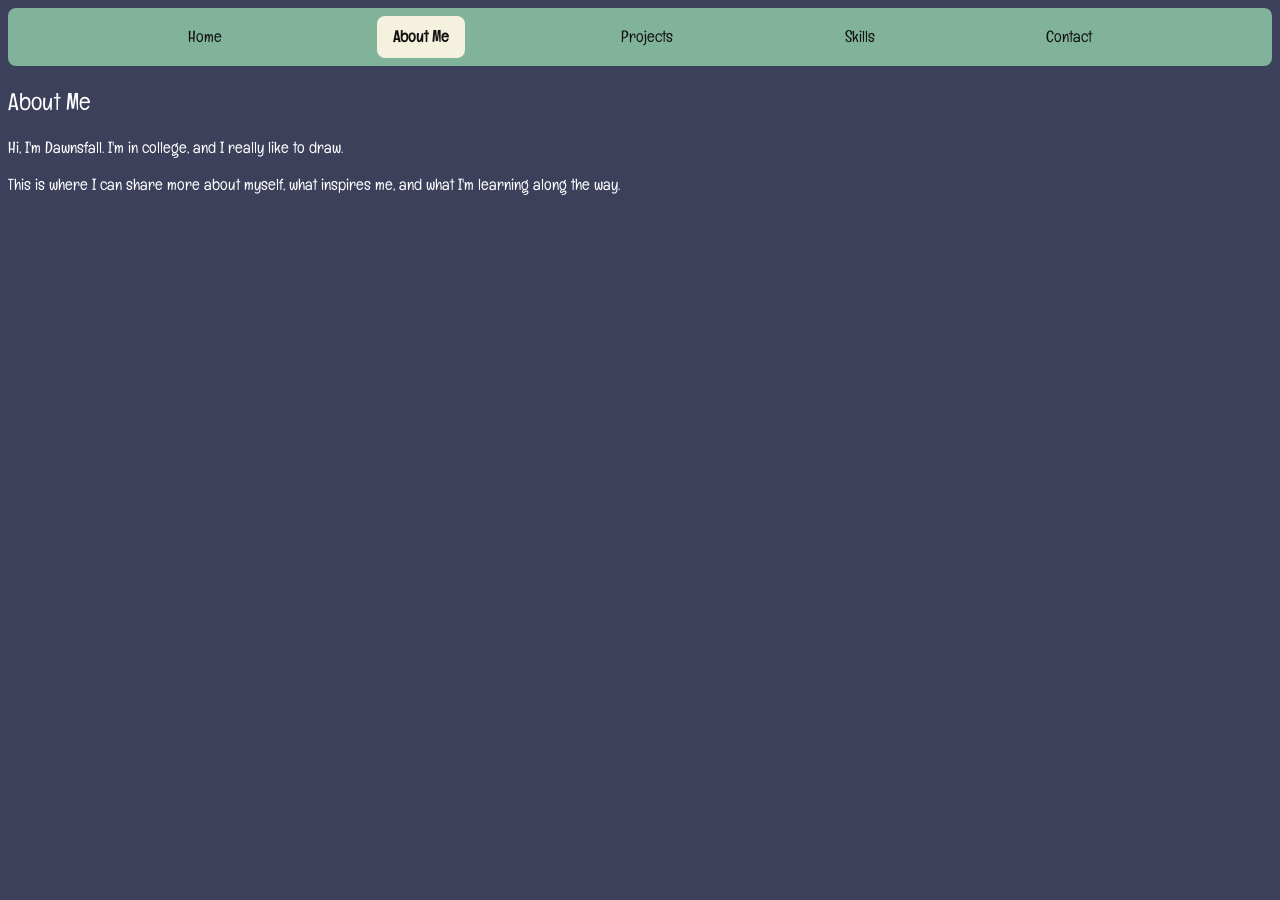
==== about.html @ 64b14e36 "Week Two Progress" ====
<!doctype html>
<html lang="en">
  <head>
    <meta charset="utf-8">
    <meta name="viewport" content="width=device-width, initial-scale=1">
    <title>About Me | Dawnsfall</title>
    <link rel="stylesheet" href="style.css">
  </head>
  <body>
    <main>
      <nav class="navbar" aria-label="Main navigation">
        <ul class="nav-links">
          <li><a href="index.html">Home</a></li>
          <li><a href="about.html" class="active" aria-current="page">About Me</a></li>
          <li><a href="projects.html">Projects</a></li>
          <li><a href="skills.html">Skills</a></li>
          <li><a href="contact.html">Contact</a></li>
        </ul>
      </nav>
      <section>
        <h1>About Me</h1>
        <p>Hi, I'm Dawnsfall. I'm in college, and I really like to draw.</p>
        <p>This is where I can share more about myself, what inspires me, and what I'm learning along the way.</p>
      </section>
    </main>
  </body>
</html>
---- style.css ----
@import url('https://fonts.googleapis.com/css2?family=Englebert&display=swap');

body {
    background-color: #3d405b;
    font-family: "Englebert", cursive;

}

h1 {
    color: #ffffff;
    font-weight: 100;
}

p {
    color: #ffffff;
    font-weight: 400;
}

.navbar {
    background-color: #81b29a;
    border-radius: 0.5rem;
    padding: 0.5rem 2rem;
}

.nav-links {
    display: flex;
    flex-wrap: wrap;
    justify-content: space-evenly;
    align-items: center;
    gap: 0.5rem;
    list-style: none;
    margin: 0;
    padding: 0;
}

.nav-links a {
    display: block;
    padding: 0.65rem 1rem;
    border-radius: 0.5rem;
    color: #111111;
    text-decoration: none;
    transition: background-color 180ms ease, color 180ms ease, transform 180ms ease;
}

.nav-links a:hover,
.nav-links a:focus-visible {
    background-color: #3d405b;
    color: #f4f1de;
    transform: translateY(-2px);
}

.nav-links a.active {
    background-color: #f4f1de;
    font-weight: 700;
}

.nav-links a.active:hover,
.nav-links a.active:focus-visible {
    background-color: #3d405b;
    color: #f4f1de;
}

@media (max-width: 480px) {
    .navbar {
        padding: 0.4rem;
    }

    .nav-links {
        gap: 0.25rem;
    }

    .nav-links a {
        padding: 0.6rem 0.75rem;
    }
}

@media (prefers-reduced-motion: reduce) {
    .nav-links a {
        transition: none;
    }
}




.flex-container {
    display: flex;
    align-items: center;
    justify-content: center;
    gap: clamp(1rem, 4vw, 3rem);
    max-width: 72rem;
    margin: 2rem auto;
    padding: 0 1rem;
}

.flower-image {
    display: block;
    width: clamp(10rem, 38vw, 24rem);
    max-width: 100%;
    height: auto;
    flex: 0 1 auto;
}

.text-content {
    flex: 1 1 16rem;
}

@media (max-width: 600px) {
    .flex-container {
        flex-direction: column;
        text-align: center;
    }

    .flower-image {
        width: min(72vw, 20rem);
    }
}
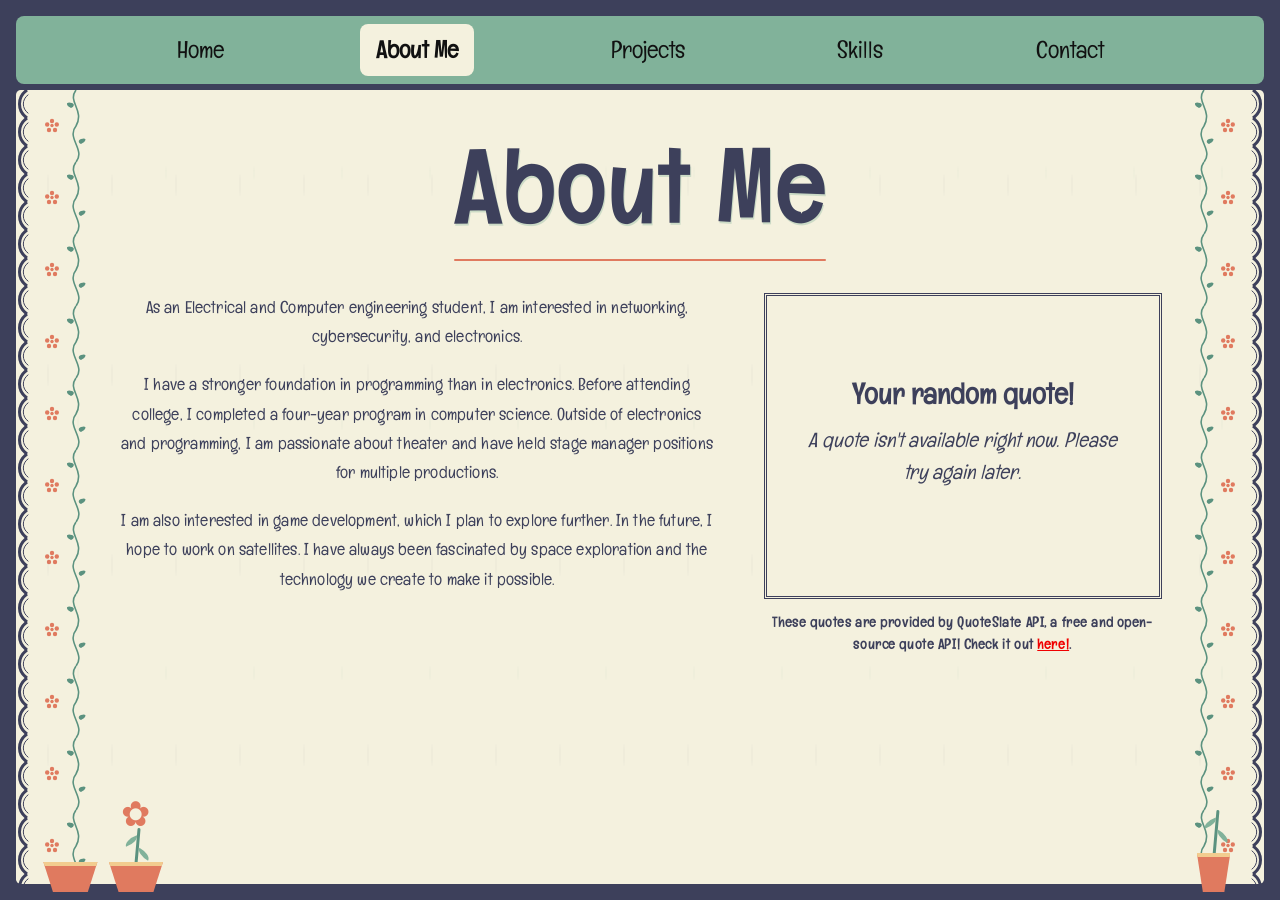
==== commit d259bc33: "Publish portfolio pages and assets" ====
--- a/about.html
+++ b/about.html
@@ -1,10 +1,10 @@
-<!doctype html>
+﻿<!doctype html>
 <html lang="en">
   <head>
     <meta charset="utf-8">
     <meta name="viewport" content="width=device-width, initial-scale=1">
     <title>About Me | Dawnsfall</title>
-    <link rel="stylesheet" href="style.css">
+    <link rel="stylesheet" href="about.css">
   </head>
   <body>
     <main>
@@ -18,10 +18,36 @@
         </ul>
       </nav>
       <section>
+<span class="page-vine page-vine--left" aria-hidden="true"></span>
+        <span class="page-vine page-vine--right" aria-hidden="true"></span>
+        <span class="corner-plant corner-plant--outer-empty" aria-hidden="true"><span class="plant-pot"></span></span>
+        <span class="corner-plant corner-plant--inner-flower" aria-hidden="true"><span class="plant-bloom"></span><span class="plant-stem"></span><span class="plant-pot"></span></span>
+        <span class="corner-plant corner-plant--vining" aria-hidden="true"><span class="plant-stem"></span><span class="plant-pot"></span></span>
+        <span class="page-rain" aria-hidden="true"></span>
         <h1>About Me</h1>
-        <p>Hi, I'm Dawnsfall. I'm in college, and I really like to draw.</p>
-        <p>This is where I can share more about myself, what inspires me, and what I'm learning along the way.</p>
+        <div class="about-columns">
+          <div class="about-copy">
+            <p>As an Electrical and Computer engineering student, I am interested in networking, cybersecurity, and electronics.</p>
+            <p>I have a stronger foundation in programming than in electronics. Before attending college, I completed a four-year program in computer science. Outside of electronics and programming, I am passionate about theater and have held stage manager positions for multiple productions.</p>
+            <p>I am also interested in game development, which I plan to explore further. In the future, I hope to work on satellites. I have always been fascinated by space exploration and the technology we create to make it possible.</p>
+          </div>
+          <div class="about-quote">
+            <aside class="quote-box" aria-labelledby="quote-heading" aria-live="polite">
+              <h2 id="quote-heading">Your random quote!</h2>
+              <blockquote id="quote-text">Loading a quote...</blockquote>
+              <p class="quote-author" id="quote-author"></p>
+            </aside>
+            <p class="quote-acknowledgement">These quotes are provided by QuoteSlate API, a free and open-source quote API! Check it out <a href="https://github.com/Musheer360/QuoteSlate" target="_blank" rel="noopener noreferrer">here!</a>.</p>
+          </div>
+        </div>
       </section>
     </main>
+    <script src="about.js" defer></script>
   </body>
 </html>
+
+
+
+
+
+
--- a/about.css
+++ b/about.css
@@ -0,0 +1,494 @@
+@import url('https://fonts.googleapis.com/css2?family=Englebert&display=swap');
+
+body {
+    background-color: #3d405b;
+    font-family: "Englebert", cursive;
+    margin: 0;
+    min-height: 100vh;
+}
+
+main {
+    min-height: 100vh;
+    padding: 1rem;
+    box-sizing: border-box;
+    display: flex;
+    flex-direction: column;
+}
+
+h1 {
+    color: #3d405b;
+    font-weight: 600;
+    font-size: clamp(3rem, 9vw, 6.25rem);
+    margin: 0.5rem 0;
+    letter-spacing: 0.04em;
+    animation: heading-arrive 900ms cubic-bezier(0.2, 0.75, 0.25, 1) both;
+}
+
+@keyframes heading-arrive {
+    from {
+        opacity: 0;
+        transform: translateY(-0.6em);
+        letter-spacing: 0.08em;
+    }
+    to {
+        opacity: 1;
+        transform: translateY(0);
+        letter-spacing: 0.04em;
+    }
+}
+
+p {
+    color: #3d405b;
+    font-weight: 600;
+    font-size: clamp(1.2rem, 1.4vw, 1.45rem);
+    line-height: 1.7;
+    letter-spacing: 0.04em;
+}
+
+.navbar {
+    position: relative;
+    z-index: 1;
+    background-color: #81b29a;
+    border-radius: 0.5rem;
+    padding: 0.5rem 2rem;
+}
+
+.nav-links {
+    font-size: clamp(1.6vh, 2.5vw, 1.5rem);
+    display: flex;
+    flex-wrap: wrap;
+    justify-content: space-evenly;
+    align-items: center;
+    gap: 0.5rem;
+    list-style: none;
+    margin: 0;
+    padding: 0;
+}
+
+.nav-links a {
+    display: block;
+    padding: 0.65rem 1rem;
+    border-radius: 0.5rem;
+    color: #111111;
+    text-decoration: none;
+    transition: background-color 180ms ease, color 180ms ease, transform 180ms ease;
+}
+
+.nav-links a:hover,
+.nav-links a:focus-visible {
+    background-color: #3d405b;
+    color: #f4f1de;
+    transform: translateY(-2px);
+}
+
+.nav-links a.active {
+    background-color: #f4f1de;
+    font-weight: 700;
+}
+
+.nav-links a.active:hover,
+.nav-links a.active:focus-visible {
+    background-color: #3d405b;
+    color: #f4f1de;
+}
+
+@media (max-width: 480px) {
+    .navbar {
+        padding: 0.4rem;
+    }
+
+    .nav-links {
+        gap: 0.25rem;
+    }
+
+    .nav-links a {
+        padding: 0.6rem 0.75rem;
+    }
+}
+
+@media (prefers-reduced-motion: reduce) {
+    .nav-links a {
+        transition: none;
+    }
+
+    h1 {
+        animation: none;
+    }
+}
+
+main > section {
+    position: relative;
+    flex: 1;
+    margin-top: 0.4rem;
+    box-sizing: border-box;
+    padding: 1.5rem clamp(4.75rem, 8vw, 7rem);
+    border-radius: 0.3rem;
+    background-color: #f4f1de;
+    background-image: url("data:image/svg+xml,%3Csvg xmlns='http://www.w3.org/2000/svg' width='12' height='28' viewBox='0 0 12 28'%3E%3Cpath d='M11 0 C1 7 1 21 11 28' fill='none' stroke='%233d405b' stroke-width='1.5'/%3E%3C/svg%3E"),
+        url("data:image/svg+xml,%3Csvg xmlns='http://www.w3.org/2000/svg' width='12' height='28' viewBox='0 0 12 28'%3E%3Cpath d='M1 0 C11 7 11 21 1 28' fill='none' stroke='%233d405b' stroke-width='1.5'/%3E%3C/svg%3E"),
+        url("data:image/svg+xml,%3Csvg xmlns='http://www.w3.org/2000/svg' width='72' height='72' viewBox='0 0 72 72'%3E%3Cg transform='translate(24 24)' fill='%23e07a5f'%3E%3Ccircle cx='12' cy='7' r='2.2'/%3E%3Ccircle cx='16.8' cy='10.5' r='2.2'/%3E%3Ccircle cx='15' cy='16' r='2.2'/%3E%3Ccircle cx='9' cy='16' r='2.2'/%3E%3Ccircle cx='7.2' cy='10.5' r='2.2'/%3E%3Ccircle cx='12' cy='11.5' r='1.7'/%3E%3C/g%3E%3C/svg%3E"),
+        url("data:image/svg+xml,%3Csvg xmlns='http://www.w3.org/2000/svg' width='72' height='72' viewBox='0 0 72 72'%3E%3Cg transform='translate(24 24)' fill='%23e07a5f'%3E%3Ccircle cx='12' cy='7' r='2.2'/%3E%3Ccircle cx='16.8' cy='10.5' r='2.2'/%3E%3Ccircle cx='15' cy='16' r='2.2'/%3E%3Ccircle cx='9' cy='16' r='2.2'/%3E%3Ccircle cx='7.2' cy='10.5' r='2.2'/%3E%3Ccircle cx='12' cy='11.5' r='1.7'/%3E%3C/g%3E%3C/svg%3E");
+    background-repeat: repeat-y, repeat-y, repeat-y, repeat-y;
+    background-size: 0.5rem 1.75rem, 0.5rem 1.75rem, 72px 72px, 72px 72px;
+    background-position: left 0.3rem top, right 0.3rem top, left top, right top;
+}
+
+main > section::before,
+main > section::after {
+    position: absolute;
+    top: 0;
+    bottom: 0;
+    width: 0.75rem;
+    content: "";
+    background-image: url("data:image/svg+xml,%3Csvg xmlns='http://www.w3.org/2000/svg' width='12' height='28' viewBox='0 0 12 28'%3E%3Cpath d='M11 0 C1 7 1 21 11 28' fill='none' stroke='%233d405b' stroke-width='3'/%3E%3C/svg%3E");
+    background-repeat: repeat-y;
+    background-size: 0.75rem 1.75rem;
+    pointer-events: none;
+}
+
+main > section::before {
+    left: 0.01rem;
+}
+
+main > section::after {
+    right: 0.01rem;
+    transform: scaleX(-1);
+}
+
+section {
+    text-align: center;
+}
+
+section > * {
+    max-width: 55ch;
+    margin-right: auto;
+    margin-left: auto;
+}
+
+section > p {
+    max-width: 75ch;
+}
+
+.quote-box {
+    position: relative;
+    max-width: 42rem;
+    margin: 3rem auto 0;
+    padding: 1.25rem clamp(1.25rem, 4vw, 2.5rem);
+    border: 3px double #3d405b;
+    background: #f4f1de;
+    animation: quote-fade-in 3s ease-out both;
+}
+
+@keyframes quote-fade-in {
+    from { opacity: 0; }
+    to { opacity: 1; }
+}
+    
+
+.quote-box::before,
+.quote-box::after {
+    position: absolute;
+    padding: 0 0.35rem;
+    background: #f4f1de;
+    color: #3d405b;
+    font-size: 1.25rem;
+    line-height: 1;}
+
+.quote-box::before {
+    top: -0.65rem;
+    left: 1rem;
+}
+
+.quote-box::after {
+    right: 1rem;
+    bottom: -0.65rem;
+}
+
+.quote-box h2 {
+    margin: 0 0 0.75rem;
+    color: #3d405b;
+    font-size: clamp(1.35rem, 2.4vw, 1.8rem);
+}
+
+.quote-box blockquote {
+    margin: 0;
+    color: #3d405b;
+    font-size: clamp(1.1rem, 1.6vw, 1.4rem);
+    font-style: italic;
+    line-height: 1.6;
+}
+
+.quote-author {
+    margin: 0.75rem 0 1rem;
+    font-size: 1rem;
+    font-weight: 700;
+}
+
+.quote-acknowledgement {
+    margin: 0.75rem auto 0;
+    color: #3d405b;
+    font-size: 0.9rem;
+    line-height: 1.5;
+}
+
+.quote-acknowledgement a {
+    color: #f00000;
+    font-weight: 700;
+}
+
+@media (prefers-reduced-motion: reduce) {
+    .quote-box {
+        animation: none;
+    }
+}
+h1 {
+    position: relative;
+    width: fit-content;
+    margin-right: auto;
+    margin-left: auto;
+    padding-bottom: 0.55rem;
+    letter-spacing: 0.09em;
+    text-shadow: 1px 2px 0 rgba(129, 178, 154, 0.35);
+}
+
+h1::after {
+    position: absolute;
+    bottom: 0;
+    left: 50%;
+    width: 100%;
+    height: 2px;
+    border-radius: 2px;
+    background: #e07a5f;
+    content: "";
+    transform: translateX(-50%);
+}
+
+@media (min-width: 841px) {
+    .page-vine {
+        position: absolute;
+        top: 0;
+        bottom: 0;
+        z-index: 0;
+        width: 72px;
+        background-repeat: repeat-y;
+        background-size: 72px 72px;
+        pointer-events: none;
+    }
+    .page-vine--left {
+        left: 0;
+        background-image: url("data:image/svg+xml,%3Csvg xmlns='http://www.w3.org/2000/svg' width='72' height='72' viewBox='0 0 72 72'%3E%3Cpath d='M60 -4 C51 9 69 17 60 29 C50 41 70 49 60 76' fill='none' stroke='%235b927f' stroke-width='1.8'/%3E%3Cpath d='M55 12 C49 9 50 5 56 7 C59 8 58 11 55 12 M65 38 C71 35 71 31 65 33 C62 34 62 37 65 38 M56 59 C50 56 51 52 57 54 C60 55 59 58 56 59' fill='%235b927f'/%3E%3C/svg%3E");
+    }
+    .page-vine--right {
+        right: 0;
+        background-image: url("data:image/svg+xml,%3Csvg xmlns='http://www.w3.org/2000/svg' width='72' height='72' viewBox='0 0 72 72'%3E%3Cpath d='M12 -4 C3 9 21 17 12 29 C2 41 22 49 12 76' fill='none' stroke='%235b927f' stroke-width='1.8'/%3E%3Cpath d='M7 12 C1 9 2 5 8 7 C11 8 10 11 7 12 M17 38 C23 35 23 31 17 33 C14 34 14 37 17 38 M8 59 C2 56 3 52 9 54 C12 55 11 58 8 59' fill='%235b927f'/%3E%3C/svg%3E");
+    }
+}
+@media (min-width: 841px) {
+    .page-vine--left {
+        background-image: url("data:image/svg+xml,%3Csvg xmlns='http://www.w3.org/2000/svg' width='72' height='72' viewBox='0 0 72 72'%3E%3Cpath d='M60 0 C51 12 69 20 60 36 C50 48 70 60 60 72' fill='none' stroke='%235b927f' stroke-width='1.6'/%3E%3Cpath d='M55 18 C49 15 50 11 56 13 C59 14 58 17 55 18 M65 54 C71 51 71 47 65 49 C62 50 62 53 65 54' fill='%235b927f'/%3E%3C/svg%3E");
+    }
+    .page-vine--right {
+        background-image: url("data:image/svg+xml,%3Csvg xmlns='http://www.w3.org/2000/svg' width='72' height='72' viewBox='0 0 72 72'%3E%3Cpath d='M12 0 C3 12 21 20 12 36 C2 48 22 60 12 72' fill='none' stroke='%235b927f' stroke-width='1.6'/%3E%3Cpath d='M7 18 C1 15 2 11 8 13 C11 14 10 17 7 18 M17 54 C23 51 23 47 17 49 C14 50 14 53 17 54' fill='%235b927f'/%3E%3C/svg%3E");
+    }
+}
+
+.about-copy {
+    max-width: 66ch;
+    margin: 0 auto;
+    text-align: center;
+}
+
+.about-copy p {
+    margin: 0 0 1.15rem;
+    color: #3d405b;
+    font-size: clamp(1.05rem, 1.2vw, 1.25rem);
+    font-weight: 400;
+    line-height: 1.75;
+    letter-spacing: 0.01em;
+}
+
+main > section { padding-right: clamp(3rem, 8vw, 7rem); padding-left: clamp(3rem, 8vw, 7rem); }
+.quote-box { margin-top: 2rem; }
+
+@media (max-width: 600px) {
+    main { padding: 0.6rem; }
+    main > section { padding: 1.25rem 2.5rem 2rem; }
+    .about-copy p { font-size: 1.05rem; line-height: 1.7; }
+    .quote-box { padding: 1rem; }
+}
+
+@media (min-width: 601px) {
+    main > section { padding-left: max(5rem, 8vw); padding-right: max(5rem, 8vw); }
+}
+@media (max-width: 600px) {
+    main > section { padding-left: 2.75rem; padding-right: 2.75rem; }
+    main > section { background-size: 0.5rem 1.75rem, 0.5rem 1.75rem, 40px 40px, 40px 40px; }
+}
+
+.page-vine {
+    opacity: 0;
+    visibility: hidden;
+    transition: opacity 220ms ease, visibility 0s linear 220ms;
+}
+
+@media (min-width: 841px) {
+    .page-vine {
+        opacity: 1;
+        visibility: visible;
+        transition: opacity 220ms ease, visibility 0s;
+    }
+}
+
+@media (prefers-reduced-motion: reduce) {
+    .page-vine { transition: none; }
+}
+
+.page-vine {
+    position: absolute;
+    top: 0;
+    bottom: 0;
+    z-index: 0;
+    width: 72px;
+    background-repeat: repeat-y;
+    background-size: 72px 72px;
+    pointer-events: none;
+}
+.page-vine--left {
+    left: 0;
+    background-image: url("data:image/svg+xml,%3Csvg xmlns='http://www.w3.org/2000/svg' width='72' height='72' viewBox='0 0 72 72'%3E%3Cpath d='M60 0 C51 12 69 20 60 36 C50 48 70 60 60 72' fill='none' stroke='%235b927f' stroke-width='1.6'/%3E%3Cpath d='M55 18 C49 15 50 11 56 13 C59 14 58 17 55 18 M65 54 C71 51 71 47 65 49 C62 50 62 53 65 54' fill='%235b927f'/%3E%3C/svg%3E");
+}
+.page-vine--right {
+    right: 0;
+    background-image: url("data:image/svg+xml,%3Csvg xmlns='http://www.w3.org/2000/svg' width='72' height='72' viewBox='0 0 72 72'%3E%3Cpath d='M12 0 C3 12 21 20 12 36 C2 48 22 60 12 72' fill='none' stroke='%235b927f' stroke-width='1.6'/%3E%3Cpath d='M7 18 C1 15 2 11 8 13 C11 14 10 17 7 18 M17 54 C23 51 23 47 17 49 C14 50 14 53 17 54' fill='%235b927f'/%3E%3C/svg%3E");
+}
+
+@media (min-width: 841px) {
+    .page-vine { opacity: 1; visibility: visible; transition: opacity 220ms ease, visibility 0s; }
+}
+@media (max-width: 840px) {
+    .page-vine { opacity: 0; visibility: hidden; transition: opacity 220ms ease, visibility 0s linear 220ms; }
+}
+@media (prefers-reduced-motion: reduce) {
+    .page-vine { transition: none; }
+}
+
+@media (min-width: 841px) {
+    .page-rain {
+        max-width: none;
+        margin: 0;
+        position: absolute;
+        inset: 0;
+        z-index: 0;
+        display: block;
+        opacity: 0.05;
+        background-image:
+          radial-gradient(ellipse 1.5px 13px at center, rgba(61, 64, 91, 0.55) 0 55%, transparent 100%),
+          radial-gradient(ellipse 1px 9px at center, rgba(129, 178, 154, 0.8) 0 55%, transparent 100%);
+        background-repeat: repeat;
+        background-size: 64px 190px, 88px 250px;
+        background-position: 0 0, 18px -42px;
+        mask-image: linear-gradient(to bottom, transparent, #000 12%, #000 88%, transparent);
+        pointer-events: none;
+        animation: page-rain-fall 1100ms linear infinite;
+    }
+    .page-rain ~ * { position: relative; z-index: 1; }
+}
+
+@keyframes page-rain-fall {
+    to { background-position: 0 190px, 18px 208px; }
+}
+
+@media (prefers-reduced-motion: reduce) {
+    .page-rain {
+        max-width: none;
+        margin: 0; animation: none; }
+}
+
+@media (min-width: 841px) {
+    .corner-plant {
+        position: absolute;
+        bottom: -0.5rem;
+        z-index: 1;
+        width: 3.8rem;
+        height: 6rem;
+        pointer-events: none;
+    }
+    .corner-plant--outer-empty { left: 1.5rem; }
+    .corner-plant--inner-flower { left: 5.6rem; }
+    .corner-plant--vining { right: 1.5rem; width: 3.3rem; }
+    .corner-plant--vining .plant-stem { top: 0.9rem; height: 3.6rem; }
+    .corner-plant--vining .plant-pot { right: 0.6rem; left: 0.6rem; height: 2.2rem; }
+    .plant-bloom {
+        position: absolute;
+        top: 0;
+        left: 50%;
+        color: #e07a5f;
+        font-size: 2.2rem;
+        line-height: 1;
+        transform: translateX(-50%);
+    }
+    .plant-bloom::before { content: "\273F"; }
+    .plant-stem {
+        position: absolute;
+        top: 2rem;
+        left: 50%;
+        width: 3px;
+        height: 2.3rem;
+        border-radius: 3px;
+        background: #5b927f;
+        transform: rotate(5deg);
+    }
+    .plant-stem::before, .plant-stem::after {
+        position: absolute;
+        width: 0.9rem;
+        height: 0.45rem;
+        border-radius: 100% 0 100% 0;
+        background: #81b29a;
+        content: "";
+    }
+    .plant-stem::before { top: 0.65rem; left: -0.75rem; transform: rotate(-25deg); }
+    .plant-stem::after { top: 1.35rem; left: 0.05rem; transform: rotate(25deg) scaleX(-1); }
+    .plant-pot {
+        position: absolute;
+        right: 0.2rem;
+        bottom: 0;
+        left: 0.2rem;
+        height: 1.65rem;
+        border-top: 0.3rem solid #f2cc8f;
+        background: #e07a5f;
+        clip-path: polygon(0 0, 100% 0, 82% 100%, 18% 100%);
+    }
+}
+
+.about-columns {
+    display: grid;
+    width: 100%;
+    max-width: 90rem;
+    grid-template-columns: minmax(0, 1.2fr) minmax(18rem, 0.8fr);
+    align-items: start;
+    gap: clamp(1.5rem, 4vw, 3rem);
+    margin: 1rem auto 2rem;
+    text-align: left;
+}
+.about-copy { max-width: none; margin: 0; text-align: left; }
+.about-quote { min-width: 0; }
+.about-quote .quote-box { max-width: none; margin: 0; }
+.about-quote .quote-acknowledgement { max-width: none; }
+
+@media (max-width: 840px) {
+    .about-columns { grid-template-columns: minmax(0, 1fr); max-width: 42rem; }
+    .about-copy { text-align: left; }
+}
+
+.about-columns { margin-top: 2rem; }
+.about-copy { text-align: center; }
+
+.about-quote .quote-box {
+    display: flex;
+    min-height: clamp(18rem, 34vh, 25rem);
+    box-sizing: border-box;
+    flex-direction: column;
+    justify-content: center;
+    text-align: center;
+}
+.about-quote .quote-acknowledgement { text-align: center; }
